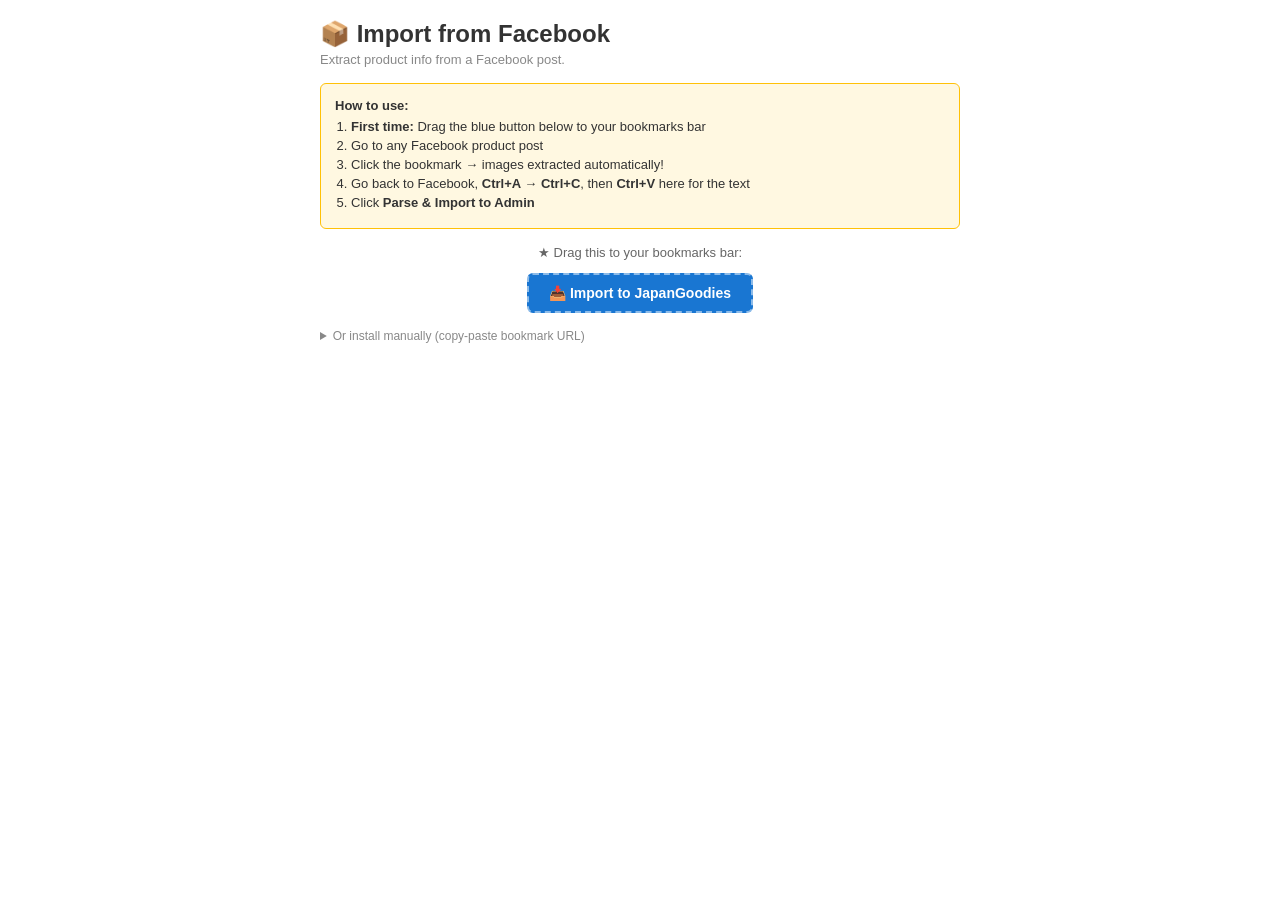
==== yokoso-website/import-from-facebook.html @ eac484c9 "DIAGNOSTIC: shows URL, roles, og:image, all images with size/visibility" ====
<!DOCTYPE html>
<html><head><meta charset="utf-8"><title>Import from Facebook</title>
<style>
  *{box-sizing:border-box}
  body{font-family:sans-serif;padding:20px;max-width:680px;margin:0 auto;color:#333}
  h2{margin:0 0 4px}
  .sub{color:#888;font-size:13px;margin:0 0 16px}
  textarea{width:100%;padding:8px;border:1px solid #ccc;border-radius:4px;font-size:13px;font-family:monospace;resize:vertical;min-height:80px}
  .field-group{margin-bottom:12px}
  .field-group label{display:block;font-size:12px;color:#666;margin-bottom:3px;font-weight:600}
  input[type=text]{width:100%;padding:7px 8px;border:1px solid #ccc;border-radius:4px;font-size:13px}
  .img-grid{display:flex;flex-wrap:wrap;gap:8px;margin:8px 0}
  .img-grid img{width:100px;height:100px;object-fit:cover;border-radius:4px;border:2px solid transparent;cursor:pointer}
  .img-grid img.selected{border-color:#1976d2}
  .img-grid img:hover{border-color:#90caf9}
  .img-count{font-size:12px;color:#888;margin:4px 0}
  .btn{padding:10px 24px;border:none;border-radius:4px;cursor:pointer;font-size:14px;display:inline-block;margin:4px 4px 0 0}
  .btn-primary{background:#1976d2;color:#fff}
  .btn-primary:hover{background:#1565c0}
  .btn-secondary{background:#f5f5f5;color:#333;border:1px solid #ccc}
  .btn-secondary:hover{background:#eee}
  .btn-sm{padding:4px 10px;font-size:12px}
  .box{border:1px solid #ddd;border-radius:6px;padding:14px;margin-bottom:14px}
  .box-title{font-size:12px;font-weight:600;color:#888;margin-bottom:6px;text-transform:uppercase}
  .bar{display:flex;align-items:center;gap:10px;margin-bottom:16px;flex-wrap:wrap}
  .pill{display:inline-block;background:#e3f2fd;color:#1565c0;border-radius:12px;padding:2px 10px;font-size:12px}
  .setup-box{background:#fff8e1;border:1px solid #ffc107;border-radius:6px;padding:14px;margin-bottom:14px;font-size:13px}
  .setup-box ol{margin:6px 0 0 16px;padding:0}
  .setup-box li{margin-bottom:4px}
  .bookmarklet-btn{display:inline-block;padding:10px 20px;background:#1976d2;color:#fff;text-decoration:none;border-radius:6px;font-size:14px;font-weight:bold;cursor:move;border:2px dashed rgba(255,255,255,0.5)}
  .bookmarklet-btn:hover{background:#1565c0}
  .status{font-size:13px;padding:8px 12px;border-radius:4px;margin-bottom:12px;display:none}
  .status-ok{background:#e8f5e9;color:#2e7d32;display:block}
  .status-err{background:#ffebee;color:#c62828;display:block}
  a{color:#1976d2}
</style>
</head>
<body>
  <h2>📦 Import from Facebook</h2>
  <p class="sub">Extract product info from a Facebook post.</p>

  <!-- ====== SETUP SECTION (shown when no data) ====== -->
  <div id="setupSection">
    <div class="setup-box">
      <strong>How to use:</strong>
      <ol>
        <li><strong>First time:</strong> Drag the blue button below to your bookmarks bar</li>
        <li>Go to any Facebook product post</li>
        <li>Click the bookmark → images extracted automatically!</li>
        <li>Go back to Facebook, <strong>Ctrl+A → Ctrl+C</strong>, then <strong>Ctrl+V</strong> here for the text</li>
        <li>Click <strong>Parse &amp; Import to Admin</strong></li>
      </ol>
    </div>

    <div style="text-align:center;margin:16px 0">
      <p style="font-size:13px;color:#666">★ Drag this to your bookmarks bar:</p>
      <a id="bookmarkletLink" class="bookmarklet-btn" href="">📥 Import to JapanGoodies</a>
    </div>

    <details style="font-size:12px;color:#888;margin-top:16px">
      <summary>Or install manually (copy-paste bookmark URL)</summary>
      <code id="bookmarkletCode" style="display:block;padding:8px;margin-top:6px;word-break:break-all;font-size:11px;line-height:1.5;max-height:100px;overflow:auto;border:1px solid #eee;border-radius:4px"></code>
    </details>
  </div>

  <!-- ====== EDIT SECTION (shown when data received) ====== -->
  <div id="editSection" style="display:none">
    <div id="statusMessage" class="status"></div>

    <div class="box">
      <div class="box-title">Post URL</div>
      <a id="importPostUrl" href="#" target="_blank" style="font-size:12px;word-break:break-all"></a>
    </div>

    <div id="clipboardMsg" style="background:#fff8e1;border:1px solid #ffc107;border-radius:6px;padding:12px;margin-bottom:12px;font-size:13px;display:none">
      <strong>📋 Step:</strong> Go back to the Facebook tab, select all text (<strong>Ctrl+A</strong>), copy (<strong>Ctrl+C</strong>), then <strong>Ctrl+V</strong> here.
    </div>

    <div class="field-group">
      <label>Paste the post text here (Ctrl+V):</label>
      <textarea id="importCaption" rows="6" placeholder="1. Go back to Facebook tab
2. Ctrl+A (select all)
3. Ctrl+C (copy)
4. Come back here and Ctrl+V (paste)"></textarea>
    </div>

    <div class="field-group">
      <label>Image URLs (one per line — right-click each image on Facebook → Copy image address → paste here):</label>
      <textarea id="importImageUrls" rows="3" placeholder="https://scontent.fmnl1-1.fna.fbcdn.net/...
https://scontent.fmnl1-2.fna.fbcdn.net/..."></textarea>
    </div>

    <div style="margin-top:12px">
      <button class="btn btn-primary" id="parseAndImportBtn">Parse &amp; Import to Admin</button>
      <button class="btn btn-secondary" id="skipToAdminBtn">Go to Admin Panel Only</button>
    </div>
  </div>

<script>
(function() {
  var baseUrl = location.protocol + '//' + location.host;

  // ==================== BOOKMARKLET CODE ====================
  var bookmarkletFn = [
    '(function(){',
    'var d=document,w=window,log=[];',
    'function L(m){log.push(m)}',
    'L("URL: "+location.href);',
    'L("Has /posts/: "+(location.href.indexOf("/posts/")>-1));',
    '// Check og:image',
    'var og=d.querySelectorAll(\'meta[property="og:image"]\');',
    'L("og:image tags: "+og.length);',
    'og.forEach(function(m,i){L("  ["+i+"] "+m.getAttribute("content").substring(0,80))});',
    '// Check all roles',
    'var roles={};d.querySelectorAll(\'[role]\').forEach(function(e){var r=e.getAttribute("role");roles[r]=(roles[r]||0)+1});',
    'L("\\nARIA roles:");for(var k in roles)L("  "+k+": "+roles[k]);',
    '// Check all fbcdn/scontent images',
    'var allImgs=[];',
    'd.querySelectorAll(\'img\').forEach(function(i){try{',
    '  var s=i.src||i.getAttribute(\'data-src\')||\'\';',
    '  if(s.indexOf(\'fbcdn\')>-1||s.indexOf(\'scontent\')>-1){',
    '    var w=i.naturalWidth||i.width||0;',
    '    allImgs.push({src:s.substring(0,60),w:w,v:!!i.getBoundingClientRect().top});',
    '  }',
    '}catch(e){}});',
    'L("\\nTotal fbcdn/scontent images: "+allImgs.length);',
    'allImgs.forEach(function(img,i){L("  ["+i+"] w="+img.w+" visible="+img.v+" "+img.src)});',
    '// Show in popup',
    'var p=w.open("","_blank","width=600,height=500,scrollbars=1");',
    'p.document.write("<html><body style=font-family:monospace;font-size:11px;white-space:pre;padding:10px>"+log.join("\\n").replace(/\\n/g,"<br>")+"</body></html>");',
    'p.document.close();',
    '})();'
  ].join('');

  var bookmarkletHref = 'javascript:' + encodeURIComponent(bookmarkletFn).replace(/%[A-F0-9]{2}/g, function(m) {
    var c = String.fromCharCode(parseInt(m.substring(1), 16));
    return /[a-zA-Z0-9:%_]/.test(c) ? c : m;
  });

  document.getElementById('bookmarkletLink').href = bookmarkletHref;
  var codeEl = document.getElementById('bookmarkletCode');
  codeEl.textContent = bookmarkletHref;

  // ==================== HANDLE INCOMING DATA ====================
  var hash = location.hash.substring(1);
  if (hash) {
    document.getElementById('setupSection').style.display = 'none';
    document.getElementById('editSection').style.display = 'block';

    var url = '';
    var images = [];

    try {
      var parsed = JSON.parse(decodeURIComponent(hash));
      if (parsed.url) url = parsed.url;
      if (parsed.images && Array.isArray(parsed.images)) images = parsed.images;
    } catch(e) {
      if (hash.indexOf('url=') === 0) {
        url = decodeURIComponent(hash.substring(4));
      }
    }

    if (url) {
      document.getElementById('importPostUrl').textContent = url;
      document.getElementById('importPostUrl').href = url;
    }

    if (images.length > 0) {
      document.getElementById('importImageUrls').value = images.join('\n');
    }

  // ==================== IMAGE TOGGLE ====================
  window.toggleImage = function(imgEl) {
    imgEl.classList.toggle('selected');
  };

  // ==================== PARSE & IMPORT ====================
  document.getElementById('parseAndImportBtn').addEventListener('click', function() {
    var caption = document.getElementById('importCaption').value;
    var imgUrls = document.getElementById('importImageUrls').value;
    var images = imgUrls.split('\n').map(function(s) { return s.trim(); }).filter(Boolean);

    if (!caption && images.length === 0) {
      showStatus('Please paste the caption text or add at least one image URL.', 'err');
      return;
    }

    localStorage.setItem('yokoso_import_caption', caption || '');
    localStorage.setItem('yokoso_import_images', JSON.stringify(images));
    localStorage.setItem('yokoso_import_url', document.getElementById('importPostUrl').textContent || '');
    localStorage.setItem('yokoso_import_ready', '1');

    showStatus('Data saved! Redirecting to admin panel...', 'ok');

    setTimeout(function() {
      window.location.href = '/';
    }, 1000);
  });

  document.getElementById('skipToAdminBtn').addEventListener('click', function() {
    window.location.href = '/';
  });

  // ==================== STATUS HELPER ====================
  function showStatus(msg, type) {
    var el = document.getElementById('statusMessage');
    el.textContent = msg;
    el.className = 'status status-' + type;
    el.style.display = 'block';
  }

  // If no hash data, clear localStorage
  if (!hash) {
    localStorage.removeItem('yokoso_import_caption');
    localStorage.removeItem('yokoso_import_images');
    localStorage.removeItem('yokoso_import_url');
    localStorage.removeItem('yokoso_import_ready');
  }
})();
</script>
</body>
</html>
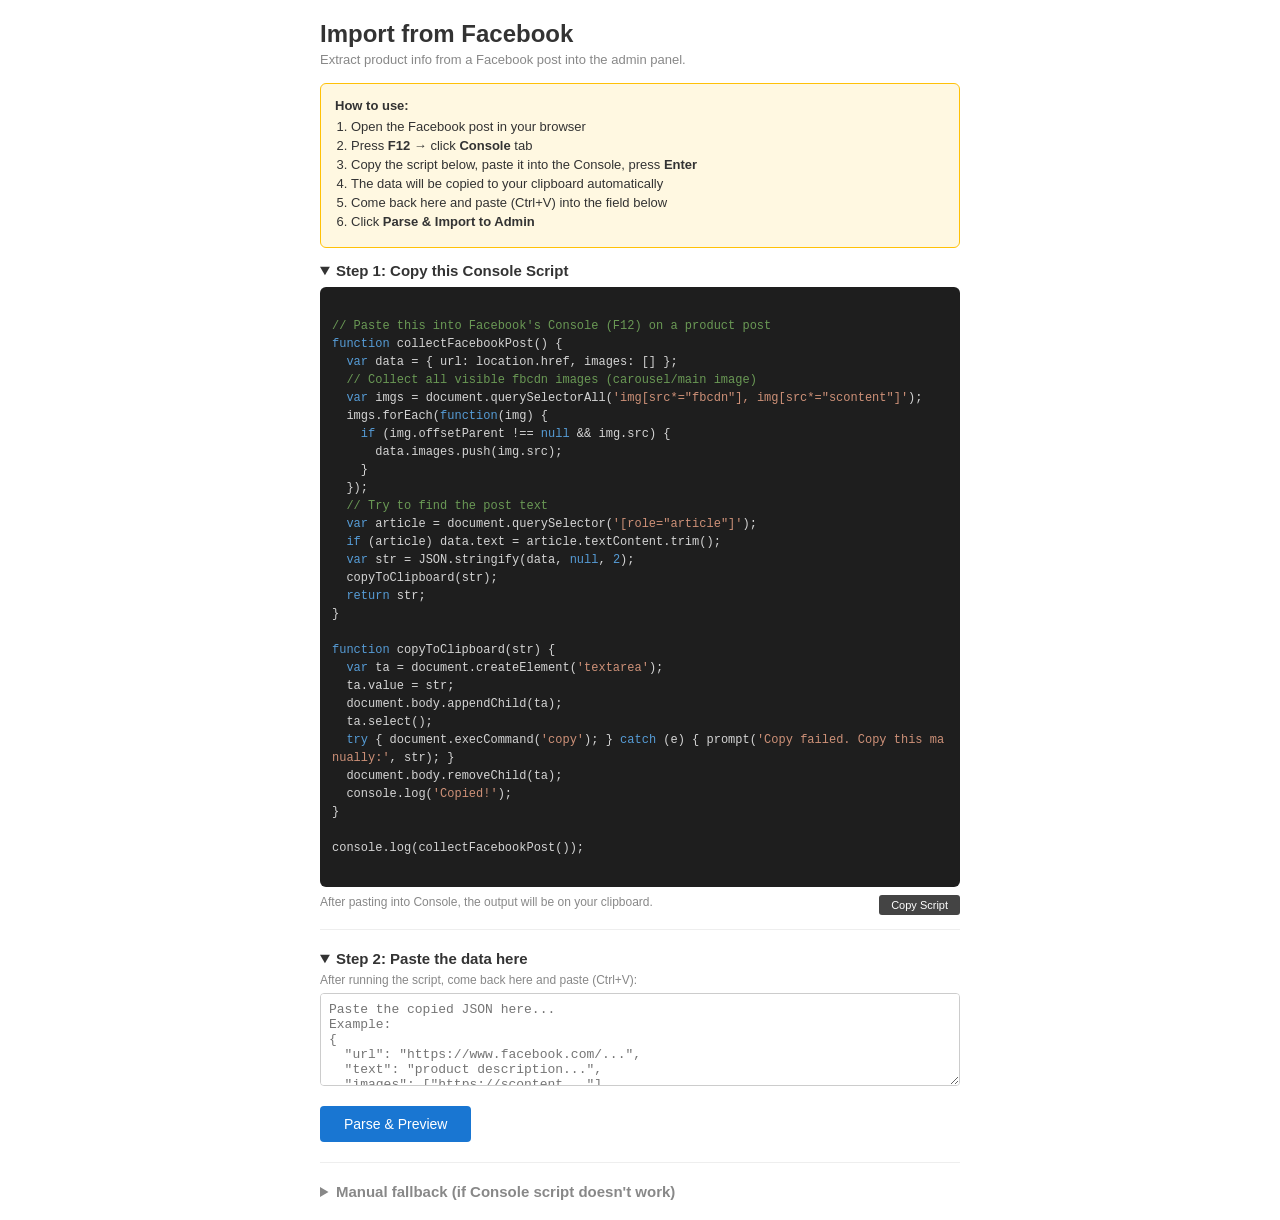
==== commit 2fd3117e: "Rewrite to use Console script instead of bookmarklet (browsers blocking javascript: URLs)" ====
--- a/yokoso-website/import-from-facebook.html
+++ b/yokoso-website/import-from-facebook.html
@@ -22,201 +22,202 @@
   .btn-sm{padding:4px 10px;font-size:12px}
   .box{border:1px solid #ddd;border-radius:6px;padding:14px;margin-bottom:14px}
   .box-title{font-size:12px;font-weight:600;color:#888;margin-bottom:6px;text-transform:uppercase}
+  .code-box{background:#1e1e1e;color:#d4d4d4;border-radius:6px;padding:12px;font-family:monospace;font-size:12px;line-height:1.5;overflow-x:auto;white-space:pre-wrap;word-break:break-all;margin:8px 0}
+  .hl{color:#569cd6}
+  .hl2{color:#ce9178}
+  .hl3{color:#6a9955}
   .bar{display:flex;align-items:center;gap:10px;margin-bottom:16px;flex-wrap:wrap}
-  .pill{display:inline-block;background:#e3f2fd;color:#1565c0;border-radius:12px;padding:2px 10px;font-size:12px}
   .setup-box{background:#fff8e1;border:1px solid #ffc107;border-radius:6px;padding:14px;margin-bottom:14px;font-size:13px}
   .setup-box ol{margin:6px 0 0 16px;padding:0}
   .setup-box li{margin-bottom:4px}
-  .bookmarklet-btn{display:inline-block;padding:10px 20px;background:#1976d2;color:#fff;text-decoration:none;border-radius:6px;font-size:14px;font-weight:bold;cursor:move;border:2px dashed rgba(255,255,255,0.5)}
-  .bookmarklet-btn:hover{background:#1565c0}
-  .status{font-size:13px;padding:8px 12px;border-radius:4px;margin-bottom:12px;display:none}
-  .status-ok{background:#e8f5e9;color:#2e7d32;display:block}
-  .status-err{background:#ffebee;color:#c62828;display:block}
+  .copy-btn{background:#444;color:#fff;border:none;border-radius:3px;padding:4px 12px;cursor:pointer;font-size:11px;float:right}
+  .copy-btn:hover{background:#666}
+  .arrow{color:#1976d2;font-size:18px;margin:0 8px}
+  .badge{display:inline-block;background:#e3f2fd;color:#1565c0;border-radius:12px;padding:2px 10px;font-size:12px;margin-right:6px}
+  hr{border:none;border-top:1px solid #eee;margin:20px 0}
   a{color:#1976d2}
 </style>
 </head>
 <body>
-  <h2>📦 Import from Facebook</h2>
-  <p class="sub">Extract product info from a Facebook post.</p>
-
-  <!-- ====== SETUP SECTION (shown when no data) ====== -->
-  <div id="setupSection">
-    <div class="setup-box">
-      <strong>How to use:</strong>
+  <h2>Import from Facebook</h2>
+  <p class="sub">Extract product info from a Facebook post into the admin panel.</p>
+
+  <div class="setup-box">
+    <strong>How to use:</strong>
+    <ol>
+      <li>Open the Facebook post in your browser</li>
+      <li>Press <strong>F12</strong> → click <strong>Console</strong> tab</li>
+      <li>Copy the script below, paste it into the Console, press <strong>Enter</strong></li>
+      <li>The data will be copied to your clipboard automatically</li>
+      <li>Come back here and paste (Ctrl+V) into the field below</li>
+      <li>Click <strong>Parse &amp; Import to Admin</strong></li>
+    </ol>
+  </div>
+
+  <details open>
+    <summary style="cursor:pointer;font-weight:600;font-size:15px">Step 1: Copy this Console Script</summary>
+    <div class="code-box" id="consoleScript">
+<span class="hl3">// Paste this into Facebook's Console (F12) on a product post</span>
+<span class="hl">function</span> collectFacebookPost() {
+  <span class="hl">var</span> data = { url: location.href, images: [] };
+  <span class="hl3">// Collect all visible fbcdn images (carousel/main image)</span>
+  <span class="hl">var</span> imgs = document.querySelectorAll(<span class="hl2">'img[src*="fbcdn"], img[src*="scontent"]'</span>);
+  imgs.forEach(<span class="hl">function</span>(img) {
+    <span class="hl">if</span> (img.offsetParent !== <span class="hl">null</span> && img.src) {
+      data.images.push(img.src);
+    }
+  });
+  <span class="hl3">// Try to find the post text</span>
+  <span class="hl">var</span> article = document.querySelector(<span class="hl2">'[role="article"]'</span>);
+  <span class="hl">if</span> (article) data.text = article.textContent.trim();
+  <span class="hl">var</span> str = JSON.stringify(data, <span class="hl">null</span>, <span class="hl">2</span>);
+  copyToClipboard(str);
+  <span class="hl">return</span> str;
+}
+
+<span class="hl">function</span> copyToClipboard(str) {
+  <span class="hl">var</span> ta = document.createElement(<span class="hl2">'textarea'</span>);
+  ta.value = str;
+  document.body.appendChild(ta);
+  ta.select();
+  <span class="hl">try</span> { document.execCommand(<span class="hl2">'copy'</span>); } <span class="hl">catch</span> (e) { prompt(<span class="hl2">'Copy failed. Copy this manually:'</span>, str); }
+  document.body.removeChild(ta);
+  console.log(<span class="hl2">'Copied!'</span>);
+}
+
+console.log(collectFacebookPost());
+    </div>
+    <p style="font-size:12px;color:#888;margin:6px 0 0">
+      <button class="copy-btn" onclick="copyScript()">Copy Script</button>
+      After pasting into Console, the output will be on your clipboard.
+    </p>
+  </details>
+
+  <hr>
+
+  <details open>
+    <summary style="cursor:pointer;font-weight:600;font-size:15px">Step 2: Paste the data here</summary>
+    <p style="font-size:12px;color:#888;margin:6px 0">After running the script, come back here and paste (Ctrl+V):</p>
+    <textarea id="importData" rows="5" placeholder='Paste the copied JSON here...
+Example:
+{
+  "url": "https://www.facebook.com/...",
+  "text": "product description...",
+  "images": ["https://scontent..."]
+}'></textarea>
+
+    <div id="previewArea" style="display:none;margin-top:12px">
+      <div class="box">
+        <div class="box-title">Post URL</div>
+        <a id="importPostUrl" href="#" target="_blank" style="font-size:12px;word-break:break-all"></a>
+      </div>
+      <div class="box">
+        <div class="box-title">Caption Preview</div>
+        <div id="importCaption" style="font-size:13px;white-space:pre-wrap;max-height:150px;overflow-y:auto"></div>
+      </div>
+      <div class="box">
+        <div class="box-title">Images</div>
+        <div id="imageCount" style="font-size:12px;color:#888;margin-bottom:6px"></div>
+        <div id="imageGrid" class="img-grid"></div>
+      </div>
+    </div>
+
+    <div style="margin-top:12px">
+      <button class="btn btn-primary" id="parseBtn" onclick="parseData()">Parse &amp; Preview</button>
+      <button class="btn btn-primary" id="importBtn" style="display:none" onclick="importToAdmin()">Import to Admin</button>
+    </div>
+  </details>
+
+  <hr>
+
+  <details>
+    <summary style="cursor:pointer;font-weight:600;font-size:15px;color:#888">Manual fallback (if Console script doesn't work)</summary>
+    <div class="setup-box" style="margin-top:10px">
       <ol>
-        <li><strong>First time:</strong> Drag the blue button below to your bookmarks bar</li>
-        <li>Go to any Facebook product post</li>
-        <li>Click the bookmark → images extracted automatically!</li>
-        <li>Go back to Facebook, <strong>Ctrl+A → Ctrl+C</strong>, then <strong>Ctrl+V</strong> here for the text</li>
+        <li>On the Facebook post, right-click the image → <strong>Copy image address</strong> → paste below</li>
+        <li>Select all text (Ctrl+A), copy (Ctrl+C), paste below</li>
         <li>Click <strong>Parse &amp; Import to Admin</strong></li>
       </ol>
     </div>
-
-    <div style="text-align:center;margin:16px 0">
-      <p style="font-size:13px;color:#666">★ Drag this to your bookmarks bar:</p>
-      <a id="bookmarkletLink" class="bookmarklet-btn" href="">📥 Import to JapanGoodies</a>
-    </div>
-
-    <details style="font-size:12px;color:#888;margin-top:16px">
-      <summary>Or install manually (copy-paste bookmark URL)</summary>
-      <code id="bookmarkletCode" style="display:block;padding:8px;margin-top:6px;word-break:break-all;font-size:11px;line-height:1.5;max-height:100px;overflow:auto;border:1px solid #eee;border-radius:4px"></code>
-    </details>
-  </div>
-
-  <!-- ====== EDIT SECTION (shown when data received) ====== -->
-  <div id="editSection" style="display:none">
-    <div id="statusMessage" class="status"></div>
-
-    <div class="box">
-      <div class="box-title">Post URL</div>
-      <a id="importPostUrl" href="#" target="_blank" style="font-size:12px;word-break:break-all"></a>
-    </div>
-
-    <div id="clipboardMsg" style="background:#fff8e1;border:1px solid #ffc107;border-radius:6px;padding:12px;margin-bottom:12px;font-size:13px;display:none">
-      <strong>📋 Step:</strong> Go back to the Facebook tab, select all text (<strong>Ctrl+A</strong>), copy (<strong>Ctrl+C</strong>), then <strong>Ctrl+V</strong> here.
-    </div>
-
     <div class="field-group">
-      <label>Paste the post text here (Ctrl+V):</label>
-      <textarea id="importCaption" rows="6" placeholder="1. Go back to Facebook tab
-2. Ctrl+A (select all)
-3. Ctrl+C (copy)
-4. Come back here and Ctrl+V (paste)"></textarea>
-    </div>
-
+      <label>Image URLs (one per line):</label>
+      <textarea id="manualImageUrls" rows="3" placeholder="https://scontent.fmnl1-1.fna.fbcdn.net/..."></textarea>
+    </div>
     <div class="field-group">
-      <label>Image URLs (one per line — right-click each image on Facebook → Copy image address → paste here):</label>
-      <textarea id="importImageUrls" rows="3" placeholder="https://scontent.fmnl1-1.fna.fbcdn.net/...
-https://scontent.fmnl1-2.fna.fbcdn.net/..."></textarea>
-    </div>
-
+      <label>Caption text:</label>
+      <textarea id="manualCaption" rows="6" placeholder="Paste the Facebook post text here..."></textarea>
+    </div>
     <div style="margin-top:12px">
-      <button class="btn btn-primary" id="parseAndImportBtn">Parse &amp; Import to Admin</button>
-      <button class="btn btn-secondary" id="skipToAdminBtn">Go to Admin Panel Only</button>
-    </div>
-  </div>
+      <button class="btn btn-secondary" onclick="manualImport()">Manual Import to Admin</button>
+    </div>
+  </details>
 
 <script>
-(function() {
-  var baseUrl = location.protocol + '//' + location.host;
-
-  // ==================== BOOKMARKLET CODE ====================
-  var bookmarkletFn = [
-    '(function(){',
-    'var d=document,w=window,log=[];',
-    'function L(m){log.push(m)}',
-    'L("URL: "+location.href);',
-    'L("Has /posts/: "+(location.href.indexOf("/posts/")>-1));',
-    '// Check og:image',
-    'var og=d.querySelectorAll(\'meta[property="og:image"]\');',
-    'L("og:image tags: "+og.length);',
-    'og.forEach(function(m,i){L("  ["+i+"] "+m.getAttribute("content").substring(0,80))});',
-    '// Check all roles',
-    'var roles={};d.querySelectorAll(\'[role]\').forEach(function(e){var r=e.getAttribute("role");roles[r]=(roles[r]||0)+1});',
-    'L("\\nARIA roles:");for(var k in roles)L("  "+k+": "+roles[k]);',
-    '// Check all fbcdn/scontent images',
-    'var allImgs=[];',
-    'd.querySelectorAll(\'img\').forEach(function(i){try{',
-    '  var s=i.src||i.getAttribute(\'data-src\')||\'\';',
-    '  if(s.indexOf(\'fbcdn\')>-1||s.indexOf(\'scontent\')>-1){',
-    '    var w=i.naturalWidth||i.width||0;',
-    '    allImgs.push({src:s.substring(0,60),w:w,v:!!i.getBoundingClientRect().top});',
-    '  }',
-    '}catch(e){}});',
-    'L("\\nTotal fbcdn/scontent images: "+allImgs.length);',
-    'allImgs.forEach(function(img,i){L("  ["+i+"] w="+img.w+" visible="+img.v+" "+img.src)});',
-    '// Show in popup',
-    'var p=w.open("","_blank","width=600,height=500,scrollbars=1");',
-    'p.document.write("<html><body style=font-family:monospace;font-size:11px;white-space:pre;padding:10px>"+log.join("\\n").replace(/\\n/g,"<br>")+"</body></html>");',
-    'p.document.close();',
-    '})();'
-  ].join('');
-
-  var bookmarkletHref = 'javascript:' + encodeURIComponent(bookmarkletFn).replace(/%[A-F0-9]{2}/g, function(m) {
-    var c = String.fromCharCode(parseInt(m.substring(1), 16));
-    return /[a-zA-Z0-9:%_]/.test(c) ? c : m;
-  });
-
-  document.getElementById('bookmarkletLink').href = bookmarkletHref;
-  var codeEl = document.getElementById('bookmarkletCode');
-  codeEl.textContent = bookmarkletHref;
-
-  // ==================== HANDLE INCOMING DATA ====================
-  var hash = location.hash.substring(1);
-  if (hash) {
-    document.getElementById('setupSection').style.display = 'none';
-    document.getElementById('editSection').style.display = 'block';
-
-    var url = '';
-    var images = [];
-
-    try {
-      var parsed = JSON.parse(decodeURIComponent(hash));
-      if (parsed.url) url = parsed.url;
-      if (parsed.images && Array.isArray(parsed.images)) images = parsed.images;
-    } catch(e) {
-      if (hash.indexOf('url=') === 0) {
-        url = decodeURIComponent(hash.substring(4));
-      }
-    }
-
-    if (url) {
-      document.getElementById('importPostUrl').textContent = url;
-      document.getElementById('importPostUrl').href = url;
-    }
-
-    if (images.length > 0) {
-      document.getElementById('importImageUrls').value = images.join('\n');
-    }
-
-  // ==================== IMAGE TOGGLE ====================
-  window.toggleImage = function(imgEl) {
-    imgEl.classList.toggle('selected');
-  };
-
-  // ==================== PARSE & IMPORT ====================
-  document.getElementById('parseAndImportBtn').addEventListener('click', function() {
-    var caption = document.getElementById('importCaption').value;
-    var imgUrls = document.getElementById('importImageUrls').value;
-    var images = imgUrls.split('\n').map(function(s) { return s.trim(); }).filter(Boolean);
-
-    if (!caption && images.length === 0) {
-      showStatus('Please paste the caption text or add at least one image URL.', 'err');
-      return;
-    }
-
-    localStorage.setItem('yokoso_import_caption', caption || '');
-    localStorage.setItem('yokoso_import_images', JSON.stringify(images));
-    localStorage.setItem('yokoso_import_url', document.getElementById('importPostUrl').textContent || '');
-    localStorage.setItem('yokoso_import_ready', '1');
-
-    showStatus('Data saved! Redirecting to admin panel...', 'ok');
-
-    setTimeout(function() {
-      window.location.href = '/';
-    }, 1000);
-  });
-
-  document.getElementById('skipToAdminBtn').addEventListener('click', function() {
-    window.location.href = '/';
-  });
-
-  // ==================== STATUS HELPER ====================
-  function showStatus(msg, type) {
-    var el = document.getElementById('statusMessage');
-    el.textContent = msg;
-    el.className = 'status status-' + type;
-    el.style.display = 'block';
-  }
-
-  // If no hash data, clear localStorage
-  if (!hash) {
-    localStorage.removeItem('yokoso_import_caption');
-    localStorage.removeItem('yokoso_import_images');
-    localStorage.removeItem('yokoso_import_url');
-    localStorage.removeItem('yokoso_import_ready');
-  }
-})();
+function copyScript() {
+  var ta = document.createElement('textarea');
+  ta.value = document.getElementById('consoleScript').textContent;
+  document.body.appendChild(ta);
+  ta.select();
+  document.execCommand('copy');
+  document.body.removeChild(ta);
+  alert('Script copied to clipboard! Now go to Facebook, press F12, paste it into Console, and press Enter.');
+}
+
+function parseData() {
+  var raw = document.getElementById('importData').value.trim();
+  if (!raw) { alert('Paste the data first.'); return; }
+  var data;
+  try {
+    data = JSON.parse(raw);
+  } catch(e) {
+    alert('Invalid JSON. Make sure you copied the full output from the Console script.');
+    return;
+  }
+  if (data.url) {
+    document.getElementById('importPostUrl').textContent = data.url;
+    document.getElementById('importPostUrl').href = data.url;
+  }
+  if (data.text) {
+    document.getElementById('importCaption').textContent = data.text.substring(0, 2000) + (data.text.length > 2000 ? '...' : '');
+  }
+  if (data.images && data.images.length > 0) {
+    document.getElementById('imageCount').textContent = data.images.length + ' images found';
+    var grid = document.getElementById('imageGrid');
+    grid.innerHTML = '';
+    data.images.forEach(function(src) {
+      var img = document.createElement('img');
+      img.src = src;
+      img.className = 'selected';
+      img.onclick = function() { this.classList.toggle('selected'); };
+      grid.appendChild(img);
+    });
+  }
+  document.getElementById('previewArea').style.display = 'block';
+  document.getElementById('importBtn').style.display = 'inline-block';
+  window._importData = data;
+}
+
+function importToAdmin() {
+  var data = window._importData;
+  if (!data) { alert('Parse the data first.'); return; }
+  localStorage.setItem('yokoso_import_caption', data.text || '');
+  localStorage.setItem('yokoso_import_images', JSON.stringify(data.images || []));
+  localStorage.setItem('yokoso_import_url', data.url || '');
+  localStorage.setItem('yokoso_import_ready', '1');
+  window.location.href = '/';
+}
+
+function manualImport() {
+  var caption = document.getElementById('manualCaption').value || '';
+  var urls = document.getElementById('manualImageUrls').value;
+  var images = urls.split('\n').map(function(s) { return s.trim(); }).filter(Boolean);
+  if (!caption && images.length === 0) { alert('Please paste caption text or at least one image URL.'); return; }
+  localStorage.setItem('yokoso_import_caption', caption);
+  localStorage.setItem('yokoso_import_images', JSON.stringify(images));
+  localStorage.setItem('yokoso_import_url', '');
+  localStorage.setItem('yokoso_import_ready', '1');
+  window.location.href = '/';
+}
 </script>
 </body>
 </html>
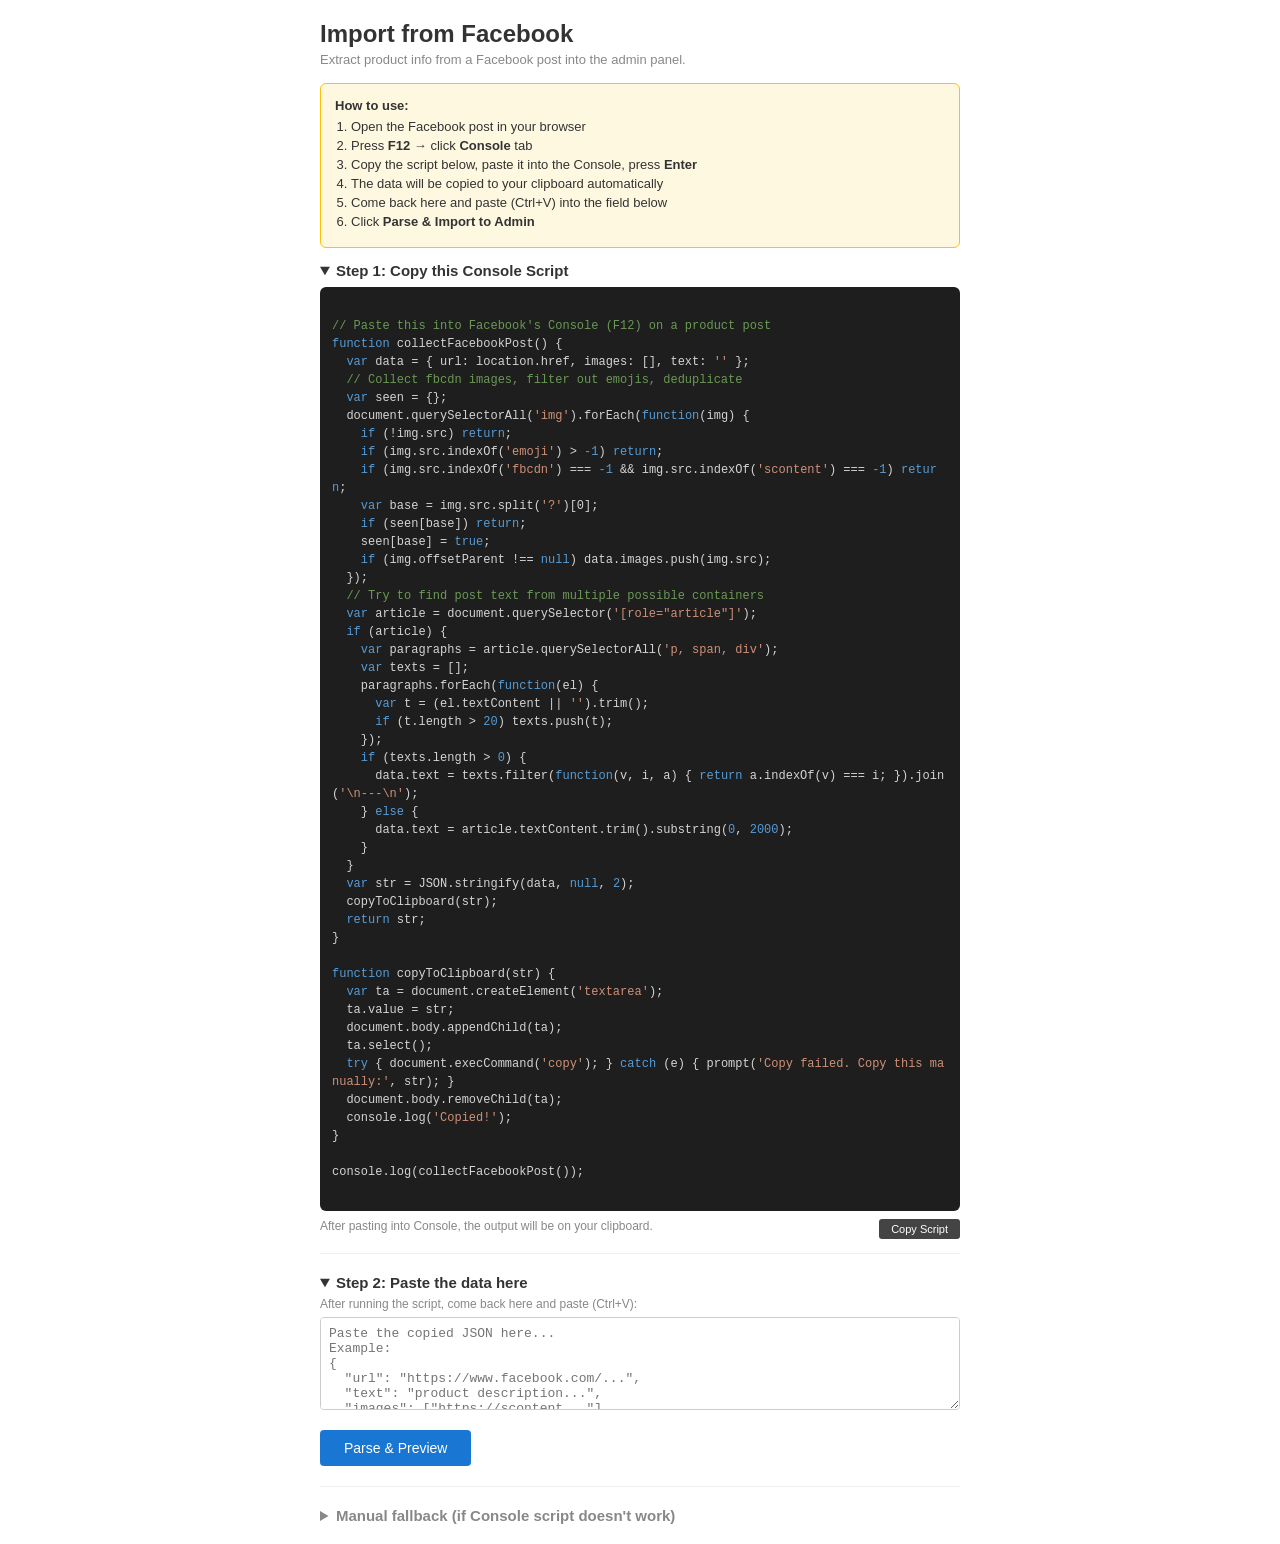
==== commit 319f3ca9: "Fix JSON parser: strip outer quotes, handle escaped newlines, deduplicate images, filter emojis" ====
--- a/yokoso-website/import-from-facebook.html
+++ b/yokoso-website/import-from-facebook.html
@@ -59,17 +59,33 @@
     <div class="code-box" id="consoleScript">
 <span class="hl3">// Paste this into Facebook's Console (F12) on a product post</span>
 <span class="hl">function</span> collectFacebookPost() {
-  <span class="hl">var</span> data = { url: location.href, images: [] };
-  <span class="hl3">// Collect all visible fbcdn images (carousel/main image)</span>
-  <span class="hl">var</span> imgs = document.querySelectorAll(<span class="hl2">'img[src*="fbcdn"], img[src*="scontent"]'</span>);
-  imgs.forEach(<span class="hl">function</span>(img) {
-    <span class="hl">if</span> (img.offsetParent !== <span class="hl">null</span> && img.src) {
-      data.images.push(img.src);
+  <span class="hl">var</span> data = { url: location.href, images: [], text: <span class="hl2">''</span> };
+  <span class="hl3">// Collect fbcdn images, filter out emojis, deduplicate</span>
+  <span class="hl">var</span> seen = {};
+  document.querySelectorAll(<span class="hl2">'img'</span>).forEach(<span class="hl">function</span>(img) {
+    <span class="hl">if</span> (!img.src) <span class="hl">return</span>;
+    <span class="hl">if</span> (img.src.indexOf(<span class="hl2">'emoji'</span>) > <span class="hl">-1</span>) <span class="hl">return</span>;
+    <span class="hl">if</span> (img.src.indexOf(<span class="hl2">'fbcdn'</span>) === <span class="hl">-1</span> && img.src.indexOf(<span class="hl2">'scontent'</span>) === <span class="hl">-1</span>) <span class="hl">return</span>;
+    <span class="hl">var</span> base = img.src.split(<span class="hl2">'?'</span>)[0];
+    <span class="hl">if</span> (seen[base]) <span class="hl">return</span>;
+    seen[base] = <span class="hl">true</span>;
+    <span class="hl">if</span> (img.offsetParent !== <span class="hl">null</span>) data.images.push(img.src);
+  });
+  <span class="hl3">// Try to find post text from multiple possible containers</span>
+  <span class="hl">var</span> article = document.querySelector(<span class="hl2">'[role="article"]'</span>);
+  <span class="hl">if</span> (article) {
+    <span class="hl">var</span> paragraphs = article.querySelectorAll(<span class="hl2">'p, span, div'</span>);
+    <span class="hl">var</span> texts = [];
+    paragraphs.forEach(<span class="hl">function</span>(el) {
+      <span class="hl">var</span> t = (el.textContent || <span class="hl2">''</span>).trim();
+      <span class="hl">if</span> (t.length > <span class="hl">20</span>) texts.push(t);
+    });
+    <span class="hl">if</span> (texts.length > <span class="hl">0</span>) {
+      data.text = texts.filter(<span class="hl">function</span>(v, i, a) { <span class="hl">return</span> a.indexOf(v) === i; }).join(<span class="hl2">'\n---\n'</span>);
+    } <span class="hl">else</span> {
+      data.text = article.textContent.trim().substring(<span class="hl">0</span>, <span class="hl">2000</span>);
     }
-  });
-  <span class="hl3">// Try to find the post text</span>
-  <span class="hl">var</span> article = document.querySelector(<span class="hl2">'[role="article"]'</span>);
-  <span class="hl">if</span> (article) data.text = article.textContent.trim();
+  }
   <span class="hl">var</span> str = JSON.stringify(data, <span class="hl">null</span>, <span class="hl">2</span>);
   copyToClipboard(str);
   <span class="hl">return</span> str;
@@ -166,11 +182,18 @@
 function parseData() {
   var raw = document.getElementById('importData').value.trim();
   if (!raw) { alert('Paste the data first.'); return; }
+  if ((raw.charAt(0) === "'" && raw.charAt(raw.length - 1) === "'") ||
+      (raw.charAt(0) === '"' && raw.charAt(raw.length - 1) === '"')) {
+    raw = raw.substring(1, raw.length - 1);
+  }
+  if (raw.indexOf('\\n') > -1) {
+    raw = raw.replace(/\\n/g, '\n');
+  }
   var data;
   try {
     data = JSON.parse(raw);
   } catch(e) {
-    alert('Invalid JSON. Make sure you copied the full output from the Console script.');
+    alert('Invalid JSON. The error was: ' + e.message + '\n\nTip: In the console, type: copy(JSON.stringify(collectFacebookPost())) and press Enter, then paste here.');
     return;
   }
   if (data.url) {
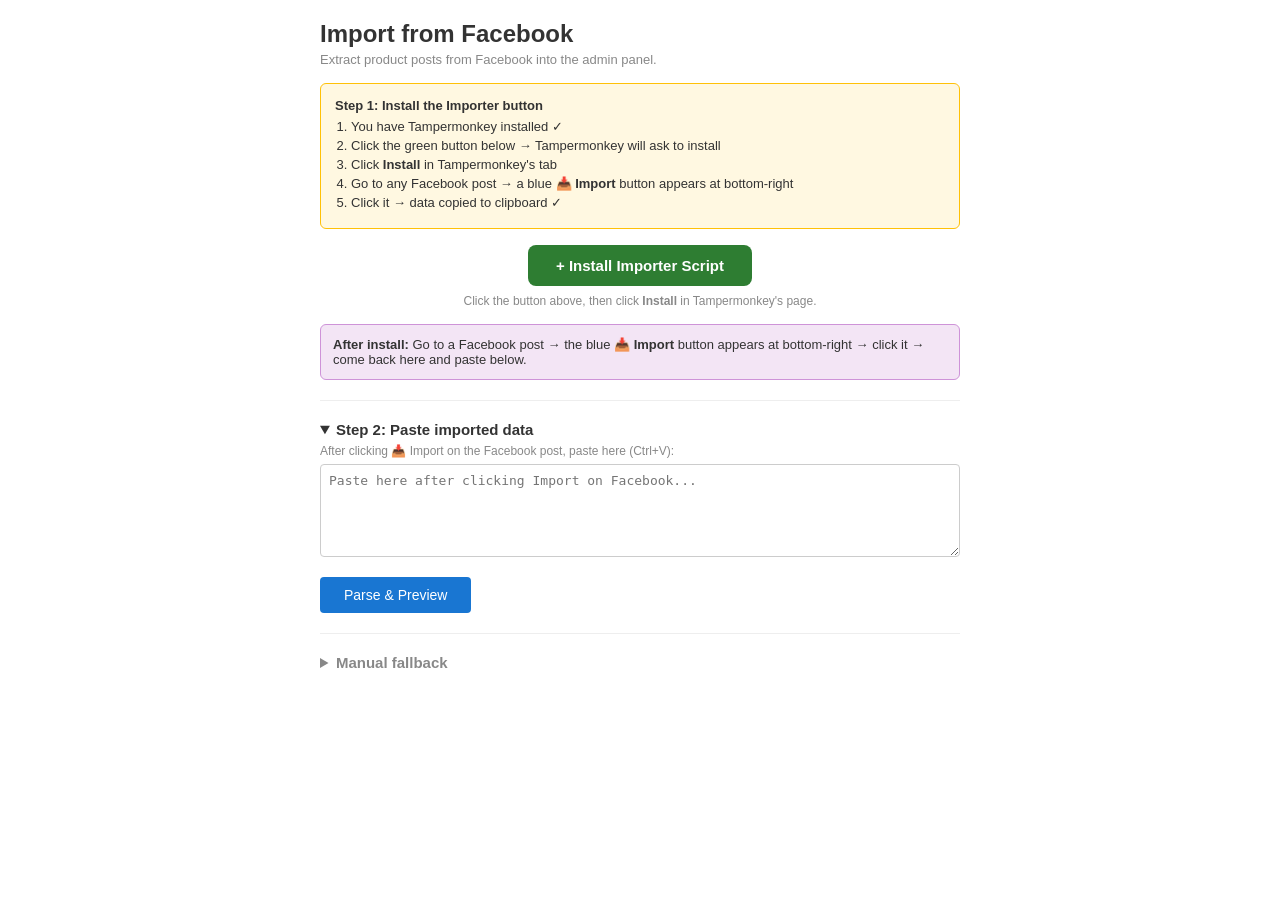
==== commit 4f368e4a: "Tampermonkey userscript: one-click Import button on Facebook posts" ====
--- a/yokoso-website/import-from-facebook.html
+++ b/yokoso-website/import-from-facebook.html
@@ -19,108 +19,52 @@
   .btn-primary:hover{background:#1565c0}
   .btn-secondary{background:#f5f5f5;color:#333;border:1px solid #ccc}
   .btn-secondary:hover{background:#eee}
+  .btn-success{background:#2e7d32;color:#fff}
+  .btn-success:hover{background:#1b5e20}
   .btn-sm{padding:4px 10px;font-size:12px}
   .box{border:1px solid #ddd;border-radius:6px;padding:14px;margin-bottom:14px}
   .box-title{font-size:12px;font-weight:600;color:#888;margin-bottom:6px;text-transform:uppercase}
   .code-box{background:#1e1e1e;color:#d4d4d4;border-radius:6px;padding:12px;font-family:monospace;font-size:12px;line-height:1.5;overflow-x:auto;white-space:pre-wrap;word-break:break-all;margin:8px 0}
-  .hl{color:#569cd6}
-  .hl2{color:#ce9178}
-  .hl3{color:#6a9955}
-  .bar{display:flex;align-items:center;gap:10px;margin-bottom:16px;flex-wrap:wrap}
   .setup-box{background:#fff8e1;border:1px solid #ffc107;border-radius:6px;padding:14px;margin-bottom:14px;font-size:13px}
   .setup-box ol{margin:6px 0 0 16px;padding:0}
   .setup-box li{margin-bottom:4px}
-  .copy-btn{background:#444;color:#fff;border:none;border-radius:3px;padding:4px 12px;cursor:pointer;font-size:11px;float:right}
-  .copy-btn:hover{background:#666}
-  .arrow{color:#1976d2;font-size:18px;margin:0 8px}
-  .badge{display:inline-block;background:#e3f2fd;color:#1565c0;border-radius:12px;padding:2px 10px;font-size:12px;margin-right:6px}
+  .install-btn{display:inline-block;padding:12px 28px;background:#2e7d32;color:#fff;text-decoration:none;border-radius:8px;font-size:15px;font-weight:bold;cursor:pointer;border:none}
+  .install-btn:hover{background:#1b5e20}
   hr{border:none;border-top:1px solid #eee;margin:20px 0}
   a{color:#1976d2}
+  .tag{display:inline-block;background:#e8f5e9;color:#2e7d32;border-radius:4px;padding:1px 8px;font-size:11px;font-weight:600;margin-left:6px}
 </style>
 </head>
 <body>
   <h2>Import from Facebook</h2>
-  <p class="sub">Extract product info from a Facebook post into the admin panel.</p>
+  <p class="sub">Extract product posts from Facebook into the admin panel.</p>
 
   <div class="setup-box">
-    <strong>How to use:</strong>
+    <strong>Step 1: Install the Importer button</strong>
     <ol>
-      <li>Open the Facebook post in your browser</li>
-      <li>Press <strong>F12</strong> → click <strong>Console</strong> tab</li>
-      <li>Copy the script below, paste it into the Console, press <strong>Enter</strong></li>
-      <li>The data will be copied to your clipboard automatically</li>
-      <li>Come back here and paste (Ctrl+V) into the field below</li>
-      <li>Click <strong>Parse &amp; Import to Admin</strong></li>
+      <li>You have Tampermonkey installed ✓</li>
+      <li>Click the green button below → Tampermonkey will ask to install</li>
+      <li>Click <strong>Install</strong> in Tampermonkey's tab</li>
+      <li>Go to any Facebook post → a blue <strong>📥 Import</strong> button appears at bottom-right</li>
+      <li>Click it → data copied to clipboard ✓</li>
     </ol>
   </div>
 
-  <details open>
-    <summary style="cursor:pointer;font-weight:600;font-size:15px">Step 1: Copy this Console Script</summary>
-    <div class="code-box" id="consoleScript">
-<span class="hl3">// Paste this into Facebook's Console (F12) on a product post</span>
-<span class="hl">function</span> collectFacebookPost() {
-  <span class="hl">var</span> data = { url: location.href, images: [], text: <span class="hl2">''</span> };
-  <span class="hl3">// Collect fbcdn images, filter out emojis, deduplicate</span>
-  <span class="hl">var</span> seen = {};
-  document.querySelectorAll(<span class="hl2">'img'</span>).forEach(<span class="hl">function</span>(img) {
-    <span class="hl">if</span> (!img.src) <span class="hl">return</span>;
-    <span class="hl">if</span> (img.src.indexOf(<span class="hl2">'emoji'</span>) > <span class="hl">-1</span>) <span class="hl">return</span>;
-    <span class="hl">if</span> (img.src.indexOf(<span class="hl2">'fbcdn'</span>) === <span class="hl">-1</span> && img.src.indexOf(<span class="hl2">'scontent'</span>) === <span class="hl">-1</span>) <span class="hl">return</span>;
-    <span class="hl">var</span> base = img.src.split(<span class="hl2">'?'</span>)[0];
-    <span class="hl">if</span> (seen[base]) <span class="hl">return</span>;
-    seen[base] = <span class="hl">true</span>;
-    <span class="hl">if</span> (img.offsetParent !== <span class="hl">null</span>) data.images.push(img.src);
-  });
-  <span class="hl3">// Try to find post text from multiple possible containers</span>
-  <span class="hl">var</span> article = document.querySelector(<span class="hl2">'[role="article"]'</span>);
-  <span class="hl">if</span> (article) {
-    <span class="hl">var</span> paragraphs = article.querySelectorAll(<span class="hl2">'p, span, div'</span>);
-    <span class="hl">var</span> texts = [];
-    paragraphs.forEach(<span class="hl">function</span>(el) {
-      <span class="hl">var</span> t = (el.textContent || <span class="hl2">''</span>).trim();
-      <span class="hl">if</span> (t.length > <span class="hl">20</span>) texts.push(t);
-    });
-    <span class="hl">if</span> (texts.length > <span class="hl">0</span>) {
-      data.text = texts.filter(<span class="hl">function</span>(v, i, a) { <span class="hl">return</span> a.indexOf(v) === i; }).join(<span class="hl2">'\n---\n'</span>);
-    } <span class="hl">else</span> {
-      data.text = article.textContent.trim().substring(<span class="hl">0</span>, <span class="hl">2000</span>);
-    }
-  }
-  <span class="hl">var</span> str = JSON.stringify(data, <span class="hl">null</span>, <span class="hl">2</span>);
-  copyToClipboard(str);
-  <span class="hl">return</span> str;
-}
+  <div style="text-align:center;margin:16px 0">
+    <a class="install-btn" href="/japan-goodies-importer.user.js">+ Install Importer Script</a>
+    <p style="font-size:12px;color:#888;margin:8px 0 0">Click the button above, then click <strong>Install</strong> in Tampermonkey's page.</p>
+  </div>
 
-<span class="hl">function</span> copyToClipboard(str) {
-  <span class="hl">var</span> ta = document.createElement(<span class="hl2">'textarea'</span>);
-  ta.value = str;
-  document.body.appendChild(ta);
-  ta.select();
-  <span class="hl">try</span> { document.execCommand(<span class="hl2">'copy'</span>); } <span class="hl">catch</span> (e) { prompt(<span class="hl2">'Copy failed. Copy this manually:'</span>, str); }
-  document.body.removeChild(ta);
-  console.log(<span class="hl2">'Copied!'</span>);
-}
-
-console.log(collectFacebookPost());
-    </div>
-    <p style="font-size:12px;color:#888;margin:6px 0 0">
-      <button class="copy-btn" onclick="copyScript()">Copy Script</button>
-      After pasting into Console, the output will be on your clipboard.
-    </p>
-  </details>
+  <div style="background:#f3e5f5;border:1px solid #ce93d8;border-radius:6px;padding:12px;font-size:13px;margin-bottom:14px">
+    <strong>After install:</strong> Go to a Facebook post → the blue <strong>📥 Import</strong> button appears at bottom-right → click it → come back here and paste below.
+  </div>
 
   <hr>
 
   <details open>
-    <summary style="cursor:pointer;font-weight:600;font-size:15px">Step 2: Paste the data here</summary>
-    <p style="font-size:12px;color:#888;margin:6px 0">After running the script, come back here and paste (Ctrl+V):</p>
-    <textarea id="importData" rows="5" placeholder='Paste the copied JSON here...
-Example:
-{
-  "url": "https://www.facebook.com/...",
-  "text": "product description...",
-  "images": ["https://scontent..."]
-}'></textarea>
+    <summary style="cursor:pointer;font-weight:600;font-size:15px">Step 2: Paste imported data</summary>
+    <p style="font-size:12px;color:#888;margin:6px 0">After clicking 📥 Import on the Facebook post, paste here (Ctrl+V):</p>
+    <textarea id="importData" rows="5" placeholder="Paste here after clicking Import on Facebook..."></textarea>
 
     <div id="previewArea" style="display:none;margin-top:12px">
       <div class="box">
@@ -140,24 +84,24 @@
 
     <div style="margin-top:12px">
       <button class="btn btn-primary" id="parseBtn" onclick="parseData()">Parse &amp; Preview</button>
-      <button class="btn btn-primary" id="importBtn" style="display:none" onclick="importToAdmin()">Import to Admin</button>
+      <button class="btn btn-success" id="importBtn" style="display:none" onclick="importToAdmin()">Import to Admin</button>
     </div>
   </details>
 
   <hr>
 
   <details>
-    <summary style="cursor:pointer;font-weight:600;font-size:15px;color:#888">Manual fallback (if Console script doesn't work)</summary>
+    <summary style="cursor:pointer;font-weight:600;font-size:15px;color:#888">Manual fallback</summary>
     <div class="setup-box" style="margin-top:10px">
       <ol>
-        <li>On the Facebook post, right-click the image → <strong>Copy image address</strong> → paste below</li>
-        <li>Select all text (Ctrl+A), copy (Ctrl+C), paste below</li>
-        <li>Click <strong>Parse &amp; Import to Admin</strong></li>
+        <li>On Facebook, select all text (Ctrl+A → Ctrl+C)</li>
+        <li>Right-click images → <strong>Copy image address</strong> for each</li>
+        <li>Paste below and click <strong>Manual Import</strong></li>
       </ol>
     </div>
     <div class="field-group">
       <label>Image URLs (one per line):</label>
-      <textarea id="manualImageUrls" rows="3" placeholder="https://scontent.fmnl1-1.fna.fbcdn.net/..."></textarea>
+      <textarea id="manualImageUrls" rows="3" placeholder="https://scontent.fmnl..."></textarea>
     </div>
     <div class="field-group">
       <label>Caption text:</label>
@@ -169,16 +113,6 @@
   </details>
 
 <script>
-function copyScript() {
-  var ta = document.createElement('textarea');
-  ta.value = document.getElementById('consoleScript').textContent;
-  document.body.appendChild(ta);
-  ta.select();
-  document.execCommand('copy');
-  document.body.removeChild(ta);
-  alert('Script copied to clipboard! Now go to Facebook, press F12, paste it into Console, and press Enter.');
-}
-
 function parseData() {
   var raw = document.getElementById('importData').value.trim();
   if (!raw) { alert('Paste the data first.'); return; }
@@ -186,14 +120,11 @@
       (raw.charAt(0) === '"' && raw.charAt(raw.length - 1) === '"')) {
     raw = raw.substring(1, raw.length - 1);
   }
-  if (raw.indexOf('\\n') > -1) {
-    raw = raw.replace(/\\n/g, '\n');
-  }
   var data;
   try {
     data = JSON.parse(raw);
   } catch(e) {
-    alert('Invalid JSON. The error was: ' + e.message + '\n\nTip: In the console, type: copy(JSON.stringify(collectFacebookPost())) and press Enter, then paste here.');
+    alert('Invalid JSON. Try clicking Import again on Facebook.\n\nError: ' + e.message);
     return;
   }
   if (data.url) {
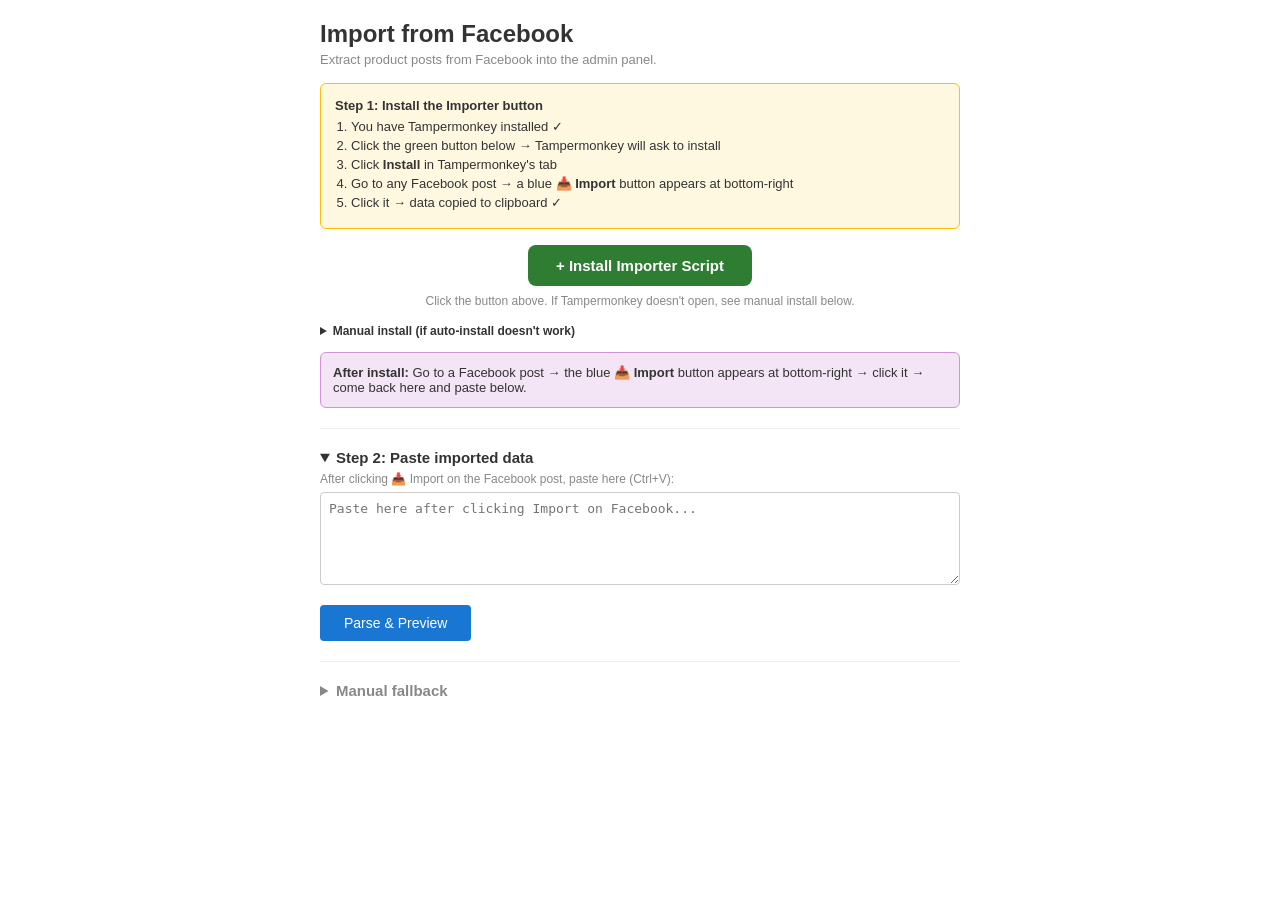
==== commit 0bbeb963: "Add manual Tampermonkey install with copy-paste script" ====
--- a/yokoso-website/import-from-facebook.html
+++ b/yokoso-website/import-from-facebook.html
@@ -52,8 +52,22 @@
 
   <div style="text-align:center;margin:16px 0">
     <a class="install-btn" href="/japan-goodies-importer.user.js">+ Install Importer Script</a>
-    <p style="font-size:12px;color:#888;margin:8px 0 0">Click the button above, then click <strong>Install</strong> in Tampermonkey's page.</p>
+    <p style="font-size:12px;color:#888;margin:8px 0 0">Click the button above. If Tampermonkey doesn't open, see manual install below.</p>
   </div>
+
+  <details style="font-size:12px;color:#888;margin-bottom:14px">
+    <summary style="font-weight:600;cursor:pointer;color:#333">Manual install (if auto-install doesn't work)</summary>
+    <ol style="margin:8px 0 0 18px;line-height:1.8">
+      <li>Click Tampermonkey icon → <strong>Create a new script</strong></li>
+      <li>Delete all default code in the editor</li>
+      <li>Copy the script below and paste it in</li>
+      <li>Press <strong>Ctrl+S</strong> to save</li>
+    </ol>
+    <div style="position:relative;margin-top:8px">
+      <button class="copy-btn" onclick="copyRawScript()" style="position:absolute;top:8px;right:8px;background:#444;color:#fff;border:none;border-radius:3px;padding:4px 12px;cursor:pointer;font-size:11px;z-index:1">Copy Script</button>
+      <textarea id="rawScriptDisplay" readonly style="width:100%;height:200px;padding:8px;font-size:11px;font-family:monospace;background:#1e1e1e;color:#d4d4d4;border:1px solid #333;border-radius:4px;resize:vertical"></textarea>
+    </div>
+  </details>
 
   <div style="background:#f3e5f5;border:1px solid #ce93d8;border-radius:6px;padding:12px;font-size:13px;margin-bottom:14px">
     <strong>After install:</strong> Go to a Facebook post → the blue <strong>📥 Import</strong> button appears at bottom-right → click it → come back here and paste below.
@@ -113,6 +127,21 @@
   </details>
 
 <script>
+// Load raw script into textarea for manual install
+fetch('/japan-goodies-importer.user.js').then(function(r){return r.text();}).then(function(code){
+  document.getElementById('rawScriptDisplay').value = code;
+}).catch(function(){});
+
+function copyRawScript() {
+  var ta = document.createElement('textarea');
+  ta.value = document.getElementById('rawScriptDisplay').value;
+  document.body.appendChild(ta);
+  ta.select();
+  document.execCommand('copy');
+  document.body.removeChild(ta);
+  alert('Script copied! Paste it into Tampermonkey (Ctrl+V) and save (Ctrl+S).');
+}
+
 function parseData() {
   var raw = document.getElementById('importData').value.trim();
   if (!raw) { alert('Paste the data first.'); return; }
